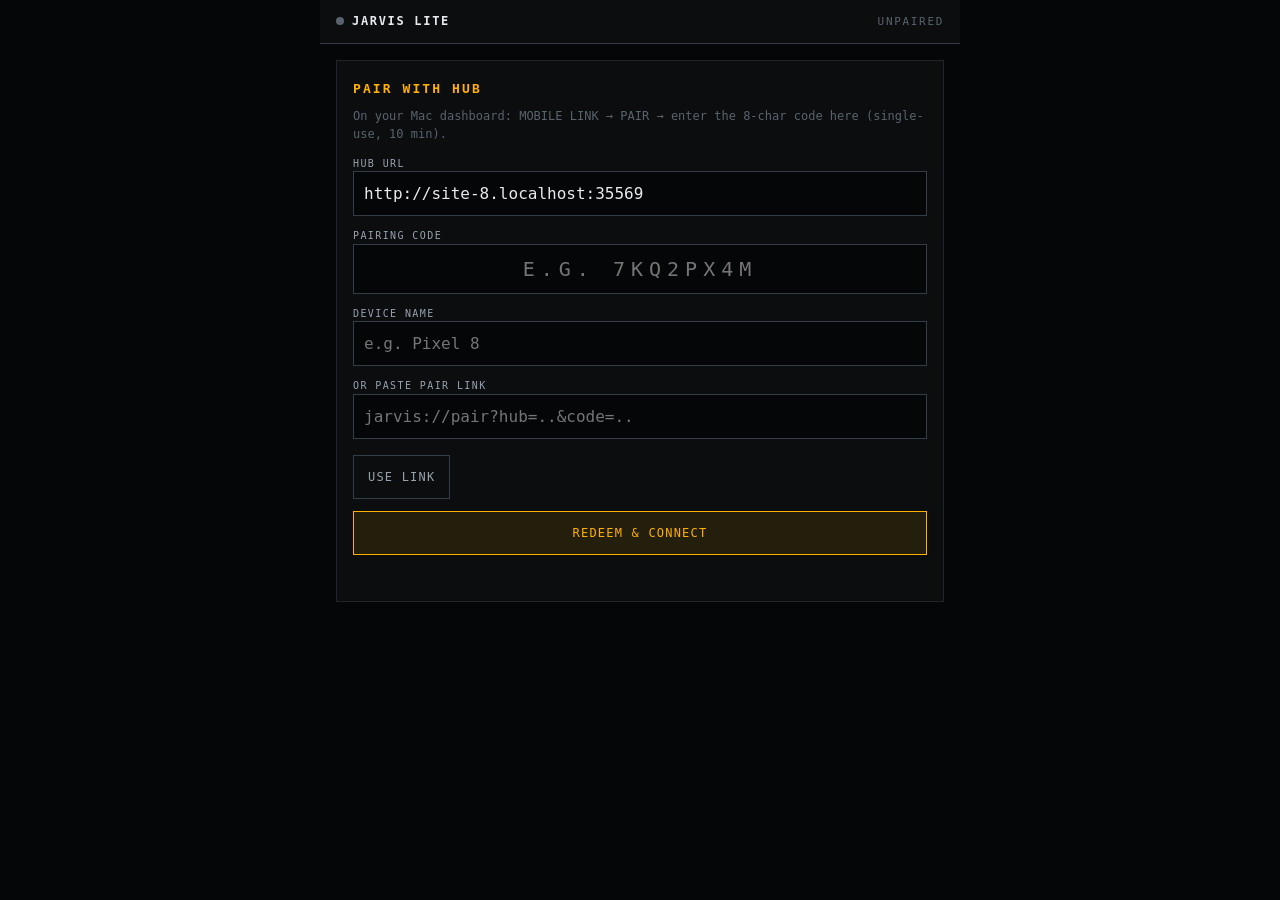
==== templates/mobile.html @ 4d5ac184 "fix(ui): restore ops-deck design law after sloppy consumer-dashboard drift The UI had drifted into a" ====
<!DOCTYPE html>
<html lang="en">
<head>
<meta charset="UTF-8">
<meta name="viewport" content="width=device-width, initial-scale=1, viewport-fit=cover">
<meta name="theme-color" content="#0B0D0F">
<meta name="mobile-web-app-capable" content="yes">
<meta name="apple-mobile-web-app-capable" content="yes">
<meta name="apple-mobile-web-app-status-bar-style" content="black-translucent">
<meta name="apple-mobile-web-app-title" content="Jarvis Lite">
<title>Jarvis Lite · Mobile</title>
<link rel="manifest" href="/mobile-manifest.json">
<link rel="apple-touch-icon" href="/static/icon.svg">
<link rel="icon" href="/static/icon.svg" type="image/svg+xml">
<link rel="stylesheet" href="/static/mobile.css">
</head>
<body>
<header class="top">
  <span class="dot" id="dot"></span>
  <span class="title">JARVIS LITE</span>
  <span class="stat" id="stat">OFFLINE</span>
</header>

<!-- Pairing view: shown when no device token is stored -->
<section id="pair" class="card">
  <h1>PAIR WITH HUB</h1>
  <p class="hint">On your Mac dashboard: MOBILE LINK → PAIR → enter the 8-char code here (single-use, 10 min).</p>
  <label>HUB URL
    <input id="hub" inputmode="url" autocomplete="off" spellcheck="false">
  </label>
  <label>PAIRING CODE
    <input id="code" autocomplete="off" autocapitalize="characters" spellcheck="false"
           maxlength="8" placeholder="e.g. 7KQ2PX4M">
  </label>
  <label>DEVICE NAME
    <input id="dname" autocomplete="off" placeholder="e.g. Pixel 8">
  </label>
  <label>OR PASTE PAIR LINK
    <input id="plink" autocomplete="off" autocapitalize="off" spellcheck="false"
           placeholder="jarvis://pair?hub=..&code=..">
  </label>
  <button id="fromlink">USE LINK</button>
  <button id="redeem" class="primary">REDEEM &amp; CONNECT</button>
  <p class="err" id="pair-err"></p>
</section>

<!-- Chat view: shown once paired -->
<main id="chat" hidden>
  <div id="msgs" aria-live="polite"></div>
  <div id="hub-events"></div>
  <footer class="bar">
    <input id="in" autocomplete="off" placeholder="ask jarvis…" enterkeyhint="send">
    <button id="send" class="primary">SEND</button>
    <button id="note" title="Save as memory note (syncs, works offline)">NOTE</button>
    <button id="sync" title="Push queued notes + pull hub events">SYNC</button>
  </footer>
  <details class="more">
    <summary>MORE · handoff / unpair</summary>
    <div class="row">
      <button id="pull">PULL HANDOFF</button>
      <button id="push">PUSH HANDOFF</button>
      <button id="unpair" class="danger">UNPAIR</button>
    </div>
    <p class="hint" id="cursor">cursor 0 · outbox 0</p>
  </details>
</main>

<script src="/static/mobile.js"></script>
<script>
if ('serviceWorker' in navigator) {
  navigator.serviceWorker.register('/mobile-sw.js').catch(function(){});
}
</script>
</body>
</html>
---- static/mobile.css ----
/* JARVIS LITE · mobile PWA — dark ops-deck, thumb-first */
:root {
  --bg-0:#050607; --bg-1:#0B0D0F; --bg-2:#111417;
  --line:#1E252D; --line-strong:#333D48;
  --text-1:#E8EAED; --text-2:#98A2AD; --text-3:#5A636D;
  --accent:#FFB000; --accent-dim:rgba(255,176,0,.10);
  --ok:#3FC874; --fail:#FF5D5D;
  --font:'IBM Plex Mono', ui-monospace, SFMono-Regular, Menlo, monospace;
}
* { margin:0; padding:0; box-sizing:border-box; }
html, body { height:100%; }
body {
  background:var(--bg-0); color:var(--text-1); font-family:var(--font);
  font-size:14px; line-height:1.55; padding-bottom:env(safe-area-inset-bottom);
  max-width:640px; margin:0 auto;
}
.top {
  position:sticky; top:0; z-index:5; display:flex; align-items:center; gap:8px;
  padding:12px 16px; background:var(--bg-1); border-bottom:1px solid var(--line-strong);
  font-size:12px; letter-spacing:.14em;
}
.top .dot { width:8px; height:8px; border-radius:50%; background:var(--text-3); }
.top .dot.on { background:var(--ok); }
.top .title { font-weight:600; }
.top .stat { margin-left:auto; color:var(--text-3); font-size:11px; }
.top .stat.on { color:var(--ok); }

.card { margin:16px; padding:18px 16px; background:var(--bg-1);
  border:1px solid var(--line); }
.card h1 { font-size:13px; letter-spacing:.16em; color:var(--accent); margin-bottom:8px; }
.hint { color:var(--text-3); font-size:12px; margin:8px 0; }
label { display:block; font-size:10px; letter-spacing:.14em; color:var(--text-2);
  margin:12px 0 4px; }
input {
  width:100%; background:var(--bg-0); border:1px solid var(--line-strong);
  color:var(--text-1); font-family:inherit; font-size:16px; padding:12px 10px;
}
input:focus { outline:none; border-color:var(--accent); }
#code { text-transform:uppercase; letter-spacing:.3em; font-size:20px; text-align:center; }
button {
  font-family:inherit; font-size:12px; letter-spacing:.1em; cursor:pointer;
  background:transparent; border:1px solid var(--line-strong); color:var(--text-2);
  padding:12px 14px; margin-top:12px; min-height:44px;
}
button.primary { border-color:var(--accent); color:var(--accent);
  background:var(--accent-dim); width:100%; }
button.danger { border-color:var(--fail); color:var(--fail); }
.err { color:var(--fail); font-size:12px; margin-top:10px; min-height:18px; }

#msgs { padding:12px 12px 4px; display:flex; flex-direction:column; gap:8px; }
.msg { padding:10px 12px; border:1px solid var(--line); background:var(--bg-1);
  white-space:pre-wrap; word-break:break-word; font-size:14px; }
.msg.me { border-color:var(--accent-line, #333D48); align-self:flex-end;
  background:var(--bg-2); max-width:88%; }
.msg.jarvis { align-self:flex-start; max-width:92%; }
.msg .who { display:block; font-size:9px; letter-spacing:.16em; color:var(--text-3);
  margin-bottom:4px; }
.msg.pending { opacity:.6; }
#hub-events { padding:0 12px; color:var(--text-3); font-size:11px; }
#hub-events .he { padding:6px 2px; border-bottom:1px dashed var(--line); }

.bar {
  position:sticky; bottom:0; display:flex; gap:6px; padding:10px 12px calc(10px + env(safe-area-inset-bottom));
  background:var(--bg-1); border-top:1px solid var(--line-strong);
}
.bar input { flex:1; }
.bar button { margin-top:0; width:auto; }
.bar #send { border-color:var(--accent); color:var(--accent); }

.more { margin:8px 12px 24px; border:1px solid var(--line); background:var(--bg-1); }
.more summary { padding:12px; font-size:11px; letter-spacing:.12em; color:var(--text-2);
  cursor:pointer; min-height:44px; }
.more .row { display:flex; gap:6px; padding:0 12px 12px; flex-wrap:wrap; }
.more .row button { margin-top:0; flex:1; white-space:nowrap; }
.more .hint { padding:0 12px 12px; }
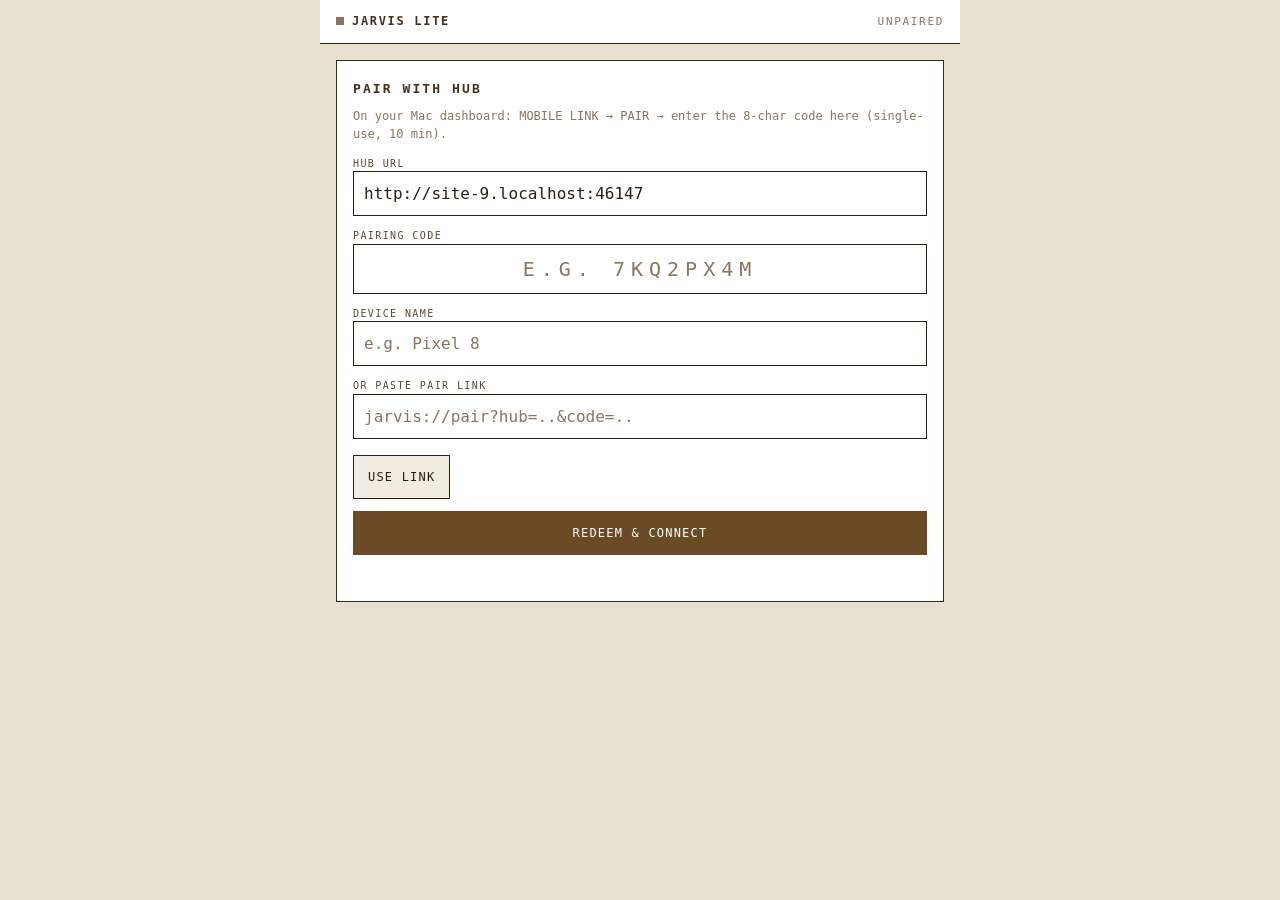
==== commit 24c1dc8c: "v36b parchment mobile: PWA brown/white port, emoji->chips, cache v3 - static/mobile.css: flat beige " ====
--- a/templates/mobile.html
+++ b/templates/mobile.html
@@ -3,7 +3,7 @@
 <head>
 <meta charset="UTF-8">
 <meta name="viewport" content="width=device-width, initial-scale=1, viewport-fit=cover">
-<meta name="theme-color" content="#0B0D0F">
+<meta name="theme-color" content="#E8E0D0">
 <meta name="mobile-web-app-capable" content="yes">
 <meta name="apple-mobile-web-app-capable" content="yes">
 <meta name="apple-mobile-web-app-status-bar-style" content="black-translucent">
@@ -12,7 +12,7 @@
 <link rel="manifest" href="/mobile-manifest.json">
 <link rel="apple-touch-icon" href="/static/icon.svg">
 <link rel="icon" href="/static/icon.svg" type="image/svg+xml">
-<link rel="stylesheet" href="/static/mobile.css">
+<link rel="stylesheet" href="/static/mobile.css?v=2">
 </head>
 <body>
 <header class="top">
@@ -65,7 +65,7 @@
   </details>
 </main>
 
-<script src="/static/mobile.js"></script>
+<script src="/static/mobile.js?v=2"></script>
 <script>
 if ('serviceWorker' in navigator) {
   navigator.serviceWorker.register('/mobile-sw.js').catch(function(){});
--- a/static/mobile.css
+++ b/static/mobile.css
@@ -1,10 +1,13 @@
-/* JARVIS LITE · mobile PWA — dark ops-deck, thumb-first */
+/* JARVIS LITE · mobile PWA — parchment ledger, thumb-first
+   Flat beige (no grid), zero radius, mono, coffee accent.
+   Tokens mirror desktop v36 parchment. */
 :root {
-  --bg-0:#050607; --bg-1:#0B0D0F; --bg-2:#111417;
-  --line:#1E252D; --line-strong:#333D48;
-  --text-1:#E8EAED; --text-2:#98A2AD; --text-3:#5A636D;
-  --accent:#FFB000; --accent-dim:rgba(255,176,0,.10);
-  --ok:#3FC874; --fail:#FF5D5D;
+  --bg-0:#E8E0D0; --bg-1:#FFFFFF; --bg-2:#F2ECE0;
+  --line:#3A2C1C; --line-soft:#CDBFA5; --line-strong:#2B1E12;
+  --text-1:#2B1E12; --text-2:#5C4A33; --text-3:#8A7660;
+  --accent:#6B4A26; --accent-hi:#4A3016; --accent-ink:#FFFFFF;
+  --accent-dim:rgba(107,74,38,.10); --accent-line:rgba(107,74,38,.50);
+  --ok:#2F7A44; --fail:#B3402E; --warn:#8A5A12;
   --font:'IBM Plex Mono', ui-monospace, SFMono-Regular, Menlo, monospace;
 }
 * { margin:0; padding:0; box-sizing:border-box; }
@@ -19,38 +22,40 @@
   padding:12px 16px; background:var(--bg-1); border-bottom:1px solid var(--line-strong);
   font-size:12px; letter-spacing:.14em;
 }
-.top .dot { width:8px; height:8px; border-radius:50%; background:var(--text-3); }
+.top .dot { width:8px; height:8px; border-radius:0; background:var(--text-3); }
 .top .dot.on { background:var(--ok); }
-.top .title { font-weight:600; }
+.top .title { font-weight:600; color:var(--accent-hi); }
 .top .stat { margin-left:auto; color:var(--text-3); font-size:11px; }
 .top .stat.on { color:var(--ok); }
 
 .card { margin:16px; padding:18px 16px; background:var(--bg-1);
   border:1px solid var(--line); }
-.card h1 { font-size:13px; letter-spacing:.16em; color:var(--accent); margin-bottom:8px; }
+.card h1 { font-size:13px; letter-spacing:.16em; color:var(--accent-hi); margin-bottom:8px; }
 .hint { color:var(--text-3); font-size:12px; margin:8px 0; }
 label { display:block; font-size:10px; letter-spacing:.14em; color:var(--text-2);
   margin:12px 0 4px; }
 input {
-  width:100%; background:var(--bg-0); border:1px solid var(--line-strong);
+  width:100%; background:var(--bg-1); border:1px solid var(--line-strong);
   color:var(--text-1); font-family:inherit; font-size:16px; padding:12px 10px;
+  border-radius:0;
 }
-input:focus { outline:none; border-color:var(--accent); }
+input::placeholder { color:var(--text-3); }
+input:focus { outline:none; border-color:var(--accent); box-shadow:0 0 0 3px var(--accent-dim); }
 #code { text-transform:uppercase; letter-spacing:.3em; font-size:20px; text-align:center; }
 button {
   font-family:inherit; font-size:12px; letter-spacing:.1em; cursor:pointer;
-  background:transparent; border:1px solid var(--line-strong); color:var(--text-2);
-  padding:12px 14px; margin-top:12px; min-height:44px;
+  background:var(--bg-2); border:1px solid var(--line-strong); color:var(--text-1);
+  padding:12px 14px; margin-top:12px; min-height:44px; border-radius:0;
 }
-button.primary { border-color:var(--accent); color:var(--accent);
-  background:var(--accent-dim); width:100%; }
-button.danger { border-color:var(--fail); color:var(--fail); }
+button.primary { border-color:var(--accent); color:var(--accent-ink);
+  background:var(--accent); width:100%; }
+button.danger { border-color:var(--fail); color:var(--fail); background:var(--bg-1); }
 .err { color:var(--fail); font-size:12px; margin-top:10px; min-height:18px; }
 
 #msgs { padding:12px 12px 4px; display:flex; flex-direction:column; gap:8px; }
 .msg { padding:10px 12px; border:1px solid var(--line); background:var(--bg-1);
-  white-space:pre-wrap; word-break:break-word; font-size:14px; }
-.msg.me { border-color:var(--accent-line, #333D48); align-self:flex-end;
+  white-space:pre-wrap; word-break:break-word; font-size:14px; color:var(--text-1); }
+.msg.me { border-color:var(--line-strong); align-self:flex-end;
   background:var(--bg-2); max-width:88%; }
 .msg.jarvis { align-self:flex-start; max-width:92%; }
 .msg .who { display:block; font-size:9px; letter-spacing:.16em; color:var(--text-3);
@@ -65,7 +70,7 @@
 }
 .bar input { flex:1; }
 .bar button { margin-top:0; width:auto; }
-.bar #send { border-color:var(--accent); color:var(--accent); }
+.bar #send { border-color:var(--accent); color:var(--accent-ink); background:var(--accent); }
 
 .more { margin:8px 12px 24px; border:1px solid var(--line); background:var(--bg-1); }
 .more summary { padding:12px; font-size:11px; letter-spacing:.12em; color:var(--text-2);
